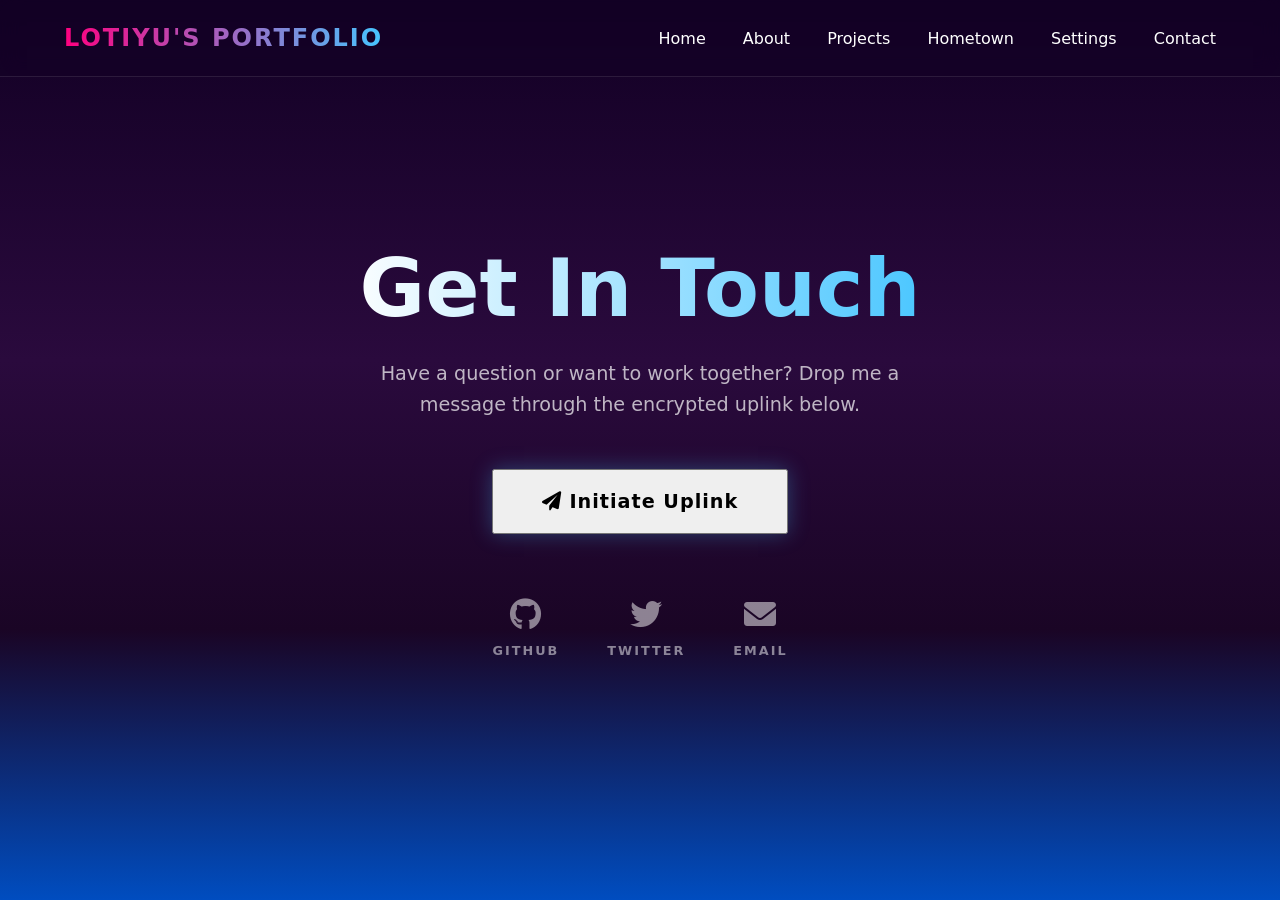
==== contact.html @ fc39cc84 "[+] Improved website" ====
<!DOCTYPE html>
<html lang="en">
<head>
    <meta charset="UTF-8">
    <meta name="viewport" content="width=device-width, initial-scale=1.0">
    <title>Contact - Lotiyu's Portfolio</title>
    <link rel="stylesheet" href="static/css/common.css">
    <link rel="stylesheet" href="static/css/contact.css">
    <link rel="stylesheet" href="static/css/orbs.css">
    <link rel="stylesheet" href="https://cdnjs.cloudflare.com/ajax/libs/font-awesome/6.0.0/css/all.min.css">
</head>
<body>

    <!-- White-out Transition Overlay -->
    <div id="transition-overlay"></div>

    <!-- Background Decoration -->
    <div id="bg-orb1" class="bg-orb"></div>
    <div id="bg-orb2" class="bg-orb"></div>
    <div id="bg-orb3" class="bg-orb"></div>

    <nav>
        <div class="logo">Lotiyu's Portfolio</div>
        <div class="nav-links">
            <a href="index.html">Home</a>
            <a href="index.html#about">About</a>
            <a href="projects.html">Projects</a>
            <a href="hometown.html">Hometown</a>
            <a href="settings.html">Settings</a>
            <a href="contact.html">Contact</a>
        </div>
    </nav>

    <main class="contact-hero">
        <div class="contact-content reveal">
            <h1 class="glitch-text" data-text="Get In Touch">Get In Touch</h1>
            <p>Have a question or want to work together? Drop me a message through the encrypted uplink below.</p>
            
            <button class="btn pulse-btn" id="open-terminal">
                <i class="fas fa-paper-plane"></i> Initiate Uplink
            </button>

            <div class="social-uplinks">
                <a href="https://github.com/NeonAngelThreads/" target="_blank" class="uplink-item">
                    <i class="fab fa-github"></i>
                    <span>GitHub</span>
                </a>
                <a href="#" class="uplink-item">
                    <i class="fab fa-twitter"></i>
                    <span>Twitter</span>
                </a>
                <a href="#" class="uplink-item">
                    <i class="fas fa-envelope"></i>
                    <span>Email</span>
                </a>
            </div>
        </div>
    </main>

    <!-- Liquid Glass Dialog -->
    <div class="dialog-overlay" id="contact-dialog">
        <div class="liquid-glass-card">
            <div class="liquid-bg">
                <div class="blob"></div>
                <div class="blob"></div>
                <div class="blob"></div>
            </div>
            
            <div class="card-content">
                <div class="dialog-header">
                    <h3><i class="fas fa-satellite-dish"></i> Secure Message Portal</h3>
                    <button class="close-btn" id="close-dialog">&times;</button>
                </div>
                
                <form id="contact-form">
                    <div class="input-group">
                        <label>Identity / Name</label>
                        <label for="sender-name">Your Name</label>
                        <input type="text" id="sender-name" placeholder="Who are you?" required>
                        <div class="input-focus-border"></div>
                    </div>
                    
                    <div class="input-group">
                        <label>Return Frequency / Email</label>
                        <label for="sender-email">Your Email</label>
                        <input type="email" id="sender-email" placeholder="Where should I reply?" required>
                        <div class="input-focus-border"></div>
                    </div>
                    
                    <div class="input-group">
                        <label>Payload / Message</label>
                        <label for="message-body">Message</label>
                        <textarea id="message-body" rows="5" placeholder="Enter your data..." required></textarea>
                        <div class="input-focus-border"></div>
                    </div>
                    
                    <button type="submit" class="submit-btn">
                        <span class="btn-text">Transmit Data</span>
                        <div class="btn-loader"></div>
                    </button>
                </form>

                <div id="success-feedback" class="feedback-msg hidden">
                    <i class="fas fa-check-circle"></i>
                    <h4>Data Transmitted</h4>
                    <p>Message successfully beamed to the mothership.</p>
                </div>
            </div>
        </div>
    </div>

    <script src="static/js/common.js"></script>
    <script src="static/js/contact.js"></script>
</body>
</html>
---- static/css/common.css ----
:root {
    --primary: #FF0080;
    --secondary: #7928CA;
    --accent: #46c5ff;
    --dark: #120024;
    --darker: #004dc0;
    --text: #ffffff;
    --glass: rgba(255, 255, 255, 0.05);
    --glass-border: rgba(255, 255, 255, 0.1);
    --shadow: 0 10px 30px -10px rgba(0, 0, 0, 0.5);
}

* {
    margin: 0;
    padding: 0;
    box-sizing: border-box;
    font-family: 'Segoe UI', system-ui, -apple-system, sans-serif;
}

body {
    background: linear-gradient(180deg, var(--dark) 0%, #2a0a3d 40%, #1a0525 70%, var(--darker) 100%);
    color: var(--text);
    overflow-x: clip;
    min-height: 100vh;
}

/* 滚动条美化 */
::-webkit-scrollbar {
    width: 8px;
}
::-webkit-scrollbar-track {
    background: var(--dark);
}
::-webkit-scrollbar-thumb {
    background: linear-gradient(var(--primary), var(--secondary));
    border-radius: 4px;
}

/* 导航栏 */
nav {
    position: fixed;
    top: 0;
    width: 100%;
    padding: 1.5rem 5%;
    display: flex;
    justify-content: space-between;
    align-items: center;
    z-index: 1000;
    backdrop-filter: blur(10px);
    background: rgba(18, 0, 36, 0.5);
    border-bottom: 1px solid var(--glass-border);
    transition: 0.3s;
}

.logo {
    font-size: 1.5rem;
    font-weight: 800;
    background: linear-gradient(to right, var(--primary), var(--accent));
    -webkit-background-clip: text;
    background-clip: text;
    -webkit-text-fill-color: transparent;
    text-transform: uppercase;
    letter-spacing: 2px;
}

.nav-links a {
    color: var(--text);
    text-decoration: none;
    margin-left: 2rem;
    font-weight: 500;
    transition: 0.3s;
    position: relative;
}

.nav-links a::after {
    content: '';
    position: absolute;
    bottom: -5px;
    left: 0;
    width: 0;
    height: 2px;
    background: var(--accent);
    transition: 0.3s;
}

.nav-links a:hover::after {
    width: 100%;
}

/* 通用动画类 */
.reveal {
    opacity: 0;
    transform: translateY(50px);
    transition: all 1s cubic-bezier(0.165, 0.84, 0.44, 1);
}

.reveal.active {
    opacity: 1;
    transform: translateY(0);
}

/* 玻璃卡片通用样式 */
.card {
    background: var(--glass);
    border: 1px solid var(--glass-border);
    border-radius: 20px;
    padding: 2rem;
    backdrop-filter: blur(20px);
    box-shadow: var(--shadow);
    transition: transform 0.1s ease-out, box-shadow 0.4s ease, border-color 0.4s ease;
    transform-style: preserve-3d;
    perspective: 1000px;
    position: relative;
    overflow: hidden;
}

.card:hover {
    border-color: rgba(255, 255, 255, 0.4);
    box-shadow: 0 0 30px rgba(70, 197, 255, 0.3), 
                inset 0 0 15px rgba(255, 255, 255, 0.1);
}

/* 背景装饰球 */
.bg-orb {
    position: fixed;
    border-radius: 50%;
    filter: blur(80px);
    z-index: -1;
    opacity: 0.4;
    pointer-events: none;
    transition: transform 0.2s ease-out;
}

/* 打字机光标 */
.cursor {
    display: inline-block;
    width: 40px;
    height: 10px;
    background: #ffffff;
    margin-left: 5px;
    animation: blink 1s step-end infinite;
    box-shadow: 0 0 8px var(--primary);
}

@keyframes blink {
    from, to { opacity: 1; }
    50% { opacity: 0; }
}

@keyframes color_shift {
    from  { background-color: green; }
    0%, 10% { background-color: #1e052a; }
}

@keyframes spin {
    0% { transform: rotate(0deg); }
    100% { transform: rotate(360deg); }
}

@keyframes reverse-spin {
    0% { transform: translate(-50%, -50%) rotate(360deg); }
    100% { transform: translate(-50%, -50%) rotate(0deg); }
}

/* White-out Transition Overlay */
#transition-overlay {
    position: fixed;
    top: 0;
    left: 0;
    width: 100%;
    height: 100%;
    background: white;
    z-index: 9999;
    pointer-events: none;
    opacity: 0;
    transition: opacity 0.8s ease-in-out;
}

#transition-overlay.active {
    opacity: 1;
}
---- static/css/contact.css ----
/* Contact Page Specific Styles */

.contact-hero {
    height: 100vh;
    display: flex;
    align-items: center;
    justify-content: center;
    text-align: center;
    padding: 0 5%;
}

.contact-content h1 {
    font-size: 5rem;
    margin-bottom: 1.5rem;
    background: linear-gradient(to right, #fff, var(--accent));
    -webkit-background-clip: text;
    background-clip: text;
    -webkit-text-fill-color: transparent;
}

.contact-content p {
    font-size: 1.2rem;
    color: rgba(255, 255, 255, 0.7);
    max-width: 600px;
    margin: 0 auto 3rem;
    line-height: 1.6;
}

.pulse-btn {
    padding: 1.2rem 3rem;
    font-size: 1.2rem;
    font-weight: bold;
    letter-spacing: 1px;
    box-shadow: 0 0 20px rgba(70, 197, 255, 0.3);
    animation: btn-pulse 2s infinite;
}

@keyframes btn-pulse {
    0% { box-shadow: 0 0 0 0 rgba(70, 197, 255, 0.4); }
    70% { box-shadow: 0 0 0 20px rgba(70, 197, 255, 0); }
    100% { box-shadow: 0 0 0 0 rgba(70, 197, 255, 0); }
}

.social-uplinks {
    display: flex;
    justify-content: center;
    gap: 3rem;
    margin-top: 4rem;
}

.uplink-item {
    display: flex;
    flex-direction: column;
    align-items: center;
    gap: 0.8rem;
    color: rgba(255, 255, 255, 0.5);
    text-decoration: none;
    transition: 0.3s;
}

.uplink-item i {
    font-size: 2rem;
}

.uplink-item span {
    font-size: 0.8rem;
    font-weight: bold;
    text-transform: uppercase;
    letter-spacing: 2px;
}

.uplink-item:hover {
    color: var(--accent);
    transform: translateY(-5px);
}

/* Dialog Overlay */
.dialog-overlay {
    position: fixed;
    top: 0;
    left: 0;
    width: 100%;
    height: 100%;
    background: rgba(0, 0, 0, 0.8);
    backdrop-filter: blur(10px);
    display: flex;
    align-items: center;
    justify-content: center;
    z-index: 2000;
    opacity: 0;
    pointer-events: none;
    transition: 0.5s;
}

.dialog-overlay.open {
    opacity: 1;
    pointer-events: auto;
}

/* Liquid Glass Card */
.liquid-glass-card {
    width: 90%;
    max-width: 550px;
    background: rgba(255, 255, 255, 0.03);
    border: 1px solid rgba(255, 255, 255, 0.1);
    border-radius: 30px;
    position: relative;
    overflow: hidden;
    backdrop-filter: blur(30px);
    box-shadow: 0 25px 50px -12px rgba(0, 0, 0, 0.5);
    transform: translateY(50px) scale(0.9);
    transition: 0.5s cubic-bezier(0.175, 0.885, 0.32, 1.275);
}

.dialog-overlay.open .liquid-glass-card {
    transform: translateY(0) scale(1);
}

/* Liquid Background Animation */
.liquid-bg {
    position: absolute;
    top: 0;
    left: 0;
    width: 100%;
    height: 100%;
    z-index: 0;
    filter: blur(50px);
    opacity: 0.5;
}

.blob {
    position: absolute;
    width: 200px;
    height: 200px;
    background: var(--primary);
    border-radius: 50%;
    animation: blob-float 15s infinite alternate;
}

.blob:nth-child(2) {
    background: var(--secondary);
    width: 250px;
    height: 250px;
    right: -50px;
    top: -50px;
    animation-duration: 18s;
    animation-delay: -2s;
}

.blob:nth-child(3) {
    background: var(--accent);
    width: 150px;
    height: 150px;
    bottom: -30px;
    left: 20%;
    animation-duration: 12s;
    animation-delay: -5s;
}

@keyframes blob-float {
    0% { transform: translate(0, 0) rotate(0deg); }
    33% { transform: translate(100px, 50px) rotate(120deg); }
    66% { transform: translate(-50px, 150px) rotate(240deg); }
    100% { transform: translate(0, 0) rotate(360deg); }
}

.card-content {
    position: relative;
    z-index: 1;
    padding: 3rem;
}

.dialog-header {
    display: flex;
    justify-content: space-between;
    align-items: center;
    margin-bottom: 2.5rem;
}

.dialog-header h3 {
    font-size: 1.5rem;
    color: #fff;
    display: flex;
    align-items: center;
    gap: 12px;
}

.dialog-header h3 i {
    color: var(--accent);
}

.close-btn {
    background: none;
    border: none;
    color: rgba(255, 255, 255, 0.5);
    font-size: 2rem;
    cursor: pointer;
    transition: 0.3s;
}

.close-btn:hover {
    color: #fff;
    transform: rotate(90deg);
}

/* Form Styles */
.input-group {
    position: relative;
    margin-bottom: 2rem;
}

.input-group label {
    display: block;
    font-size: 0.75rem;
    font-weight: bold;
    text-transform: uppercase;
    letter-spacing: 1.5px;
    color: var(--accent);
    margin-bottom: 0.8rem;
}

.input-group input, 
.input-group textarea {
    width: 100%;
    background: rgba(255, 255, 255, 0.05);
    border: 1px solid rgba(255, 255, 255, 0.1);
    border-radius: 12px;
    padding: 1rem;
    color: #fff;
    font-family: inherit;
    font-size: 1rem;
    outline: none;
    transition: 0.3s;
}

.input-group textarea {
    resize: none;
}

.input-focus-border {
    position: absolute;
    bottom: 0;
    left: 50%;
    width: 0;
    height: 2px;
    background: var(--accent);
    transition: 0.4s cubic-bezier(0.4, 0, 0.2, 1);
    transform: translateX(-50%);
}

.input-group input:focus ~ .input-focus-border,
.input-group textarea:focus ~ .input-focus-border {
    width: 100%;
}

.submit-btn {
    width: 100%;
    padding: 1.2rem;
    background: linear-gradient(45deg, var(--primary), var(--secondary));
    border: none;
    border-radius: 12px;
    color: #fff;
    font-size: 1.1rem;
    font-weight: bold;
    cursor: pointer;
    position: relative;
    overflow: hidden;
    transition: 0.3s;
    margin-top: 1rem;
}

.submit-btn:hover {
    transform: translateY(-3px);
    box-shadow: 0 10px 20px rgba(255, 0, 128, 0.3);
}

.submit-btn.loading .btn-text {
    opacity: 0;
}

.btn-loader {
    position: absolute;
    top: 50%;
    left: 50%;
    width: 24px;
    height: 24px;
    border: 3px solid rgba(255, 255, 255, 0.3);
    border-top-color: #fff;
    border-radius: 50%;
    transform: translate(-50%, -50%);
    animation: spin 1s infinite linear;
    display: none;
}

.submit-btn.loading .btn-loader {
    display: block;
}

/* Success Feedback */
.feedback-msg {
    text-align: center;
    padding: 2rem 0;
}

.feedback-msg i {
    font-size: 4rem;
    color: #00ff88;
    margin-bottom: 1.5rem;
    animation: scale-up 0.5s cubic-bezier(0.175, 0.885, 0.32, 1.275);
}

.feedback-msg h4 {
    font-size: 1.8rem;
    margin-bottom: 1rem;
}

.feedback-msg p {
    color: rgba(255, 255, 255, 0.7);
}

.hidden {
    display: none;
}

@keyframes scale-up {
    from { transform: scale(0); }
    to { transform: scale(1); }
}

@media (max-width: 768px) {
    .contact-content h1 { font-size: 3rem; }
    .social-uplinks { gap: 1.5rem; }
    .card-content { padding: 2rem; }
}
---- static/css/orbs.css ----
#orb1 {
    top: 10%;
    left: 10%;
    width: 300px;
    height: 300px;
    background: var(--primary);
}

#orb2{
    bottom: 20%;
    right: 5%;
    width: 400px;
    height: 400px;
    background: var(--secondary);
}

#orb3 {
    top: 10%; left: 10%; width: 300px; height: 300px; background: var(--primary);
}

#orb4 {
    bottom: 20%; right: 5%; width: 400px; height: 400px; background: var(--secondary);
}

#orb5 {
    top: 40%; right: 30%; width: 200px; height: 200px; background: var(--accent);
}

#orb6 {
    top: 50%; left: 40%; width: 200px; height: 200px; background: #033eff;
}
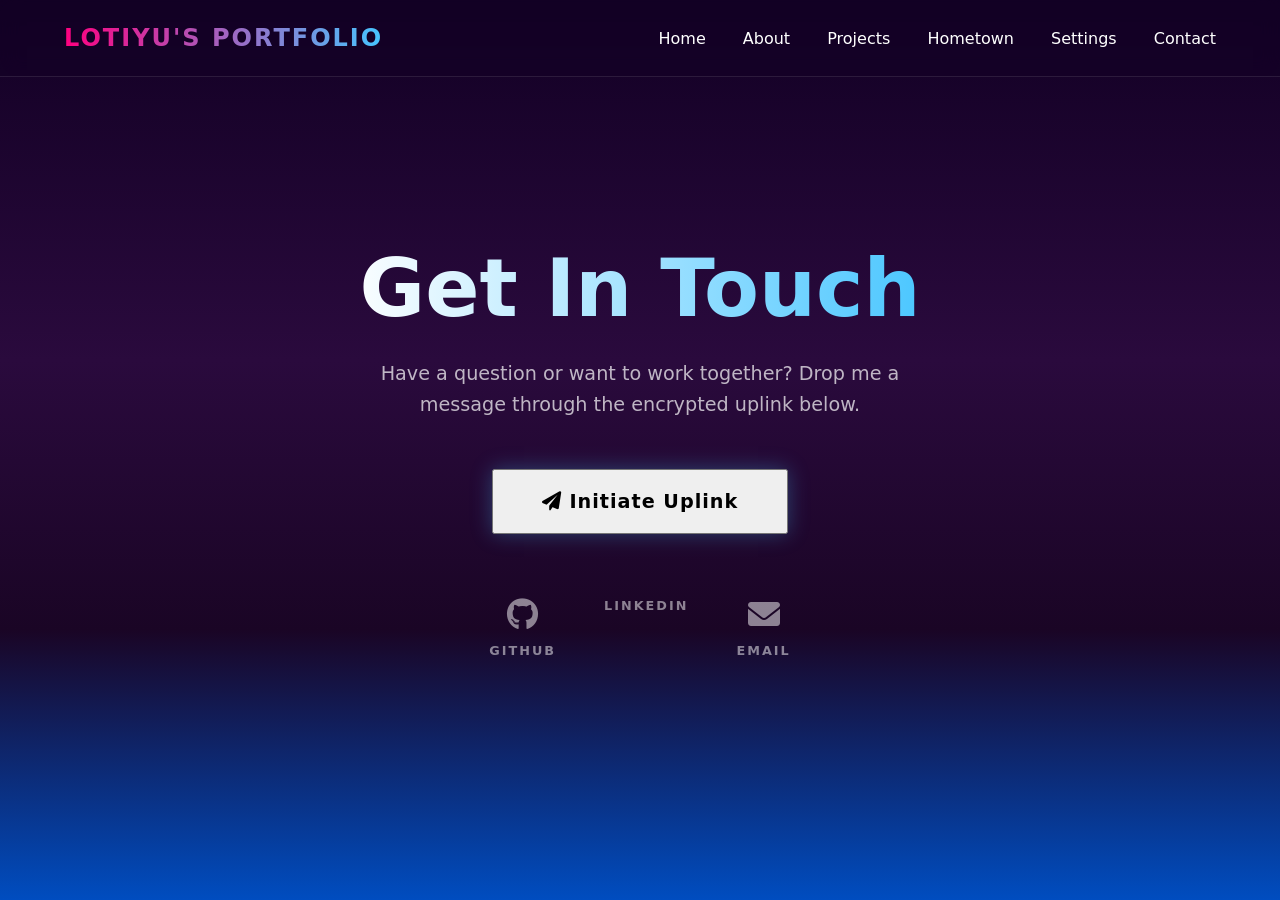
==== commit dd0ac60d: "[+] Improved website" ====
--- a/contact.html
+++ b/contact.html
@@ -45,9 +45,9 @@
                     <i class="fab fa-github"></i>
                     <span>GitHub</span>
                 </a>
-                <a href="#" class="uplink-item">
-                    <i class="fab fa-twitter"></i>
-                    <span>Twitter</span>
+                <a href="https://www.linkedin.com/in/mo-yuzhen/" class="uplink-item">
+<!--                    <i class="fab fa-twitter"></i>-->
+                    <span>LinkedIn</span>
                 </a>
                 <a href="#" class="uplink-item">
                     <i class="fas fa-envelope"></i>
@@ -68,7 +68,7 @@
             
             <div class="card-content">
                 <div class="dialog-header">
-                    <h3><i class="fas fa-satellite-dish"></i> Secure Message Portal</h3>
+                    <h3>Secure Message Portal</h3>
                     <button class="close-btn" id="close-dialog">&times;</button>
                 </div>
                 
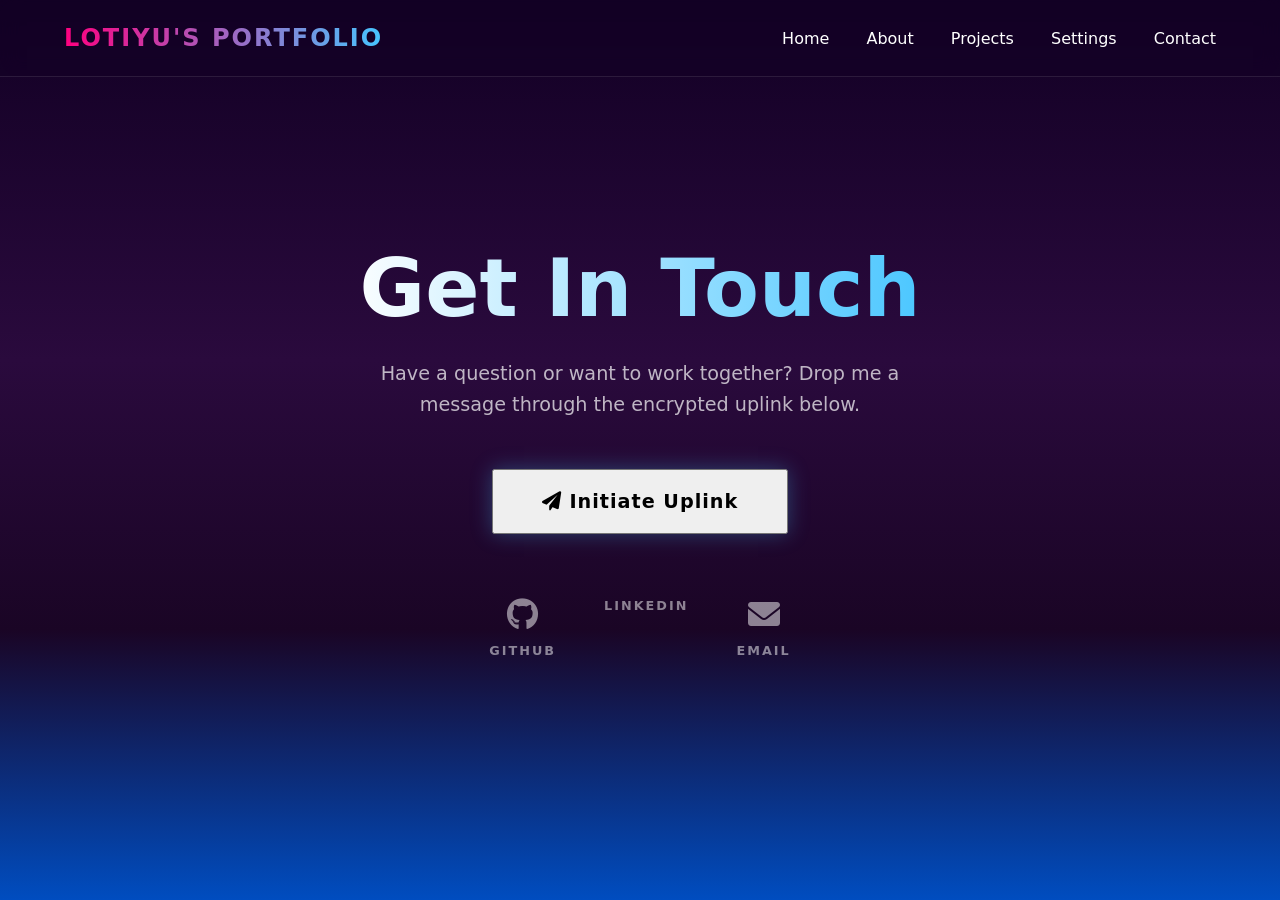
==== commit a3c64907: "[+] Improved website" ====
--- a/contact.html
+++ b/contact.html
@@ -24,8 +24,7 @@
         <div class="nav-links">
             <a href="index.html">Home</a>
             <a href="index.html#about">About</a>
-            <a href="projects.html">Projects</a>
-            <a href="hometown.html">Hometown</a>
+            <a href="skills.html">Projects</a>
             <a href="settings.html">Settings</a>
             <a href="contact.html">Contact</a>
         </div>
--- a/static/css/common.css
+++ b/static/css/common.css
@@ -136,6 +136,7 @@
     display: inline-block;
     width: 40px;
     height: 10px;
+    margin-bottom: -50px;
     background: #ffffff;
     margin-left: 5px;
     animation: blink 1s step-end infinite;
